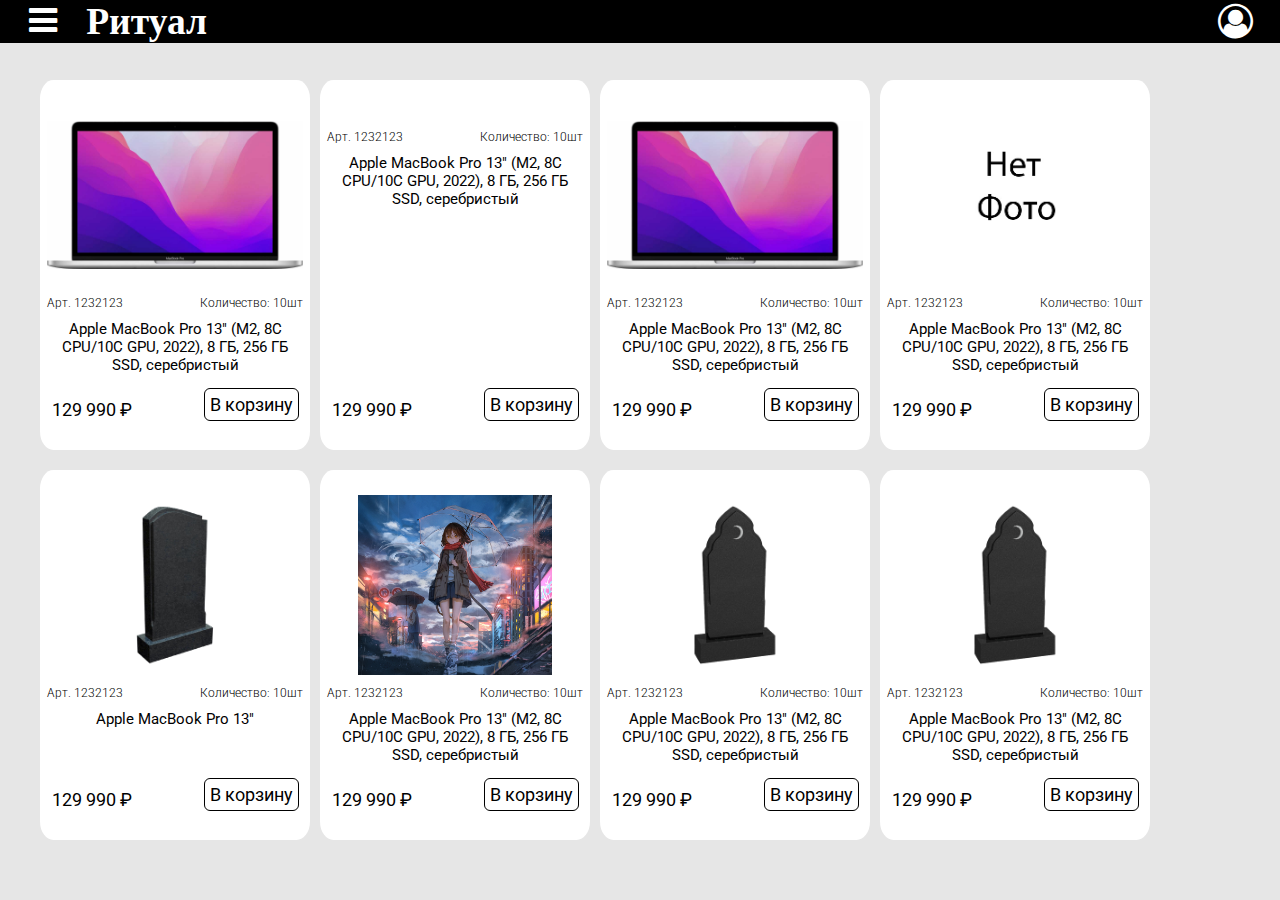
==== catalog.html @ 72fa969b "Add files via upload" ====
<!DOCTYPE html>
<html lang="en">
<head>
    <meta charset="UTF-8">
    <meta http-equiv="X-UA-Compatible" content="IE=edge">
    <meta name="viewport" content="width=device-width, initial-scale=1.0">
    <link rel="stylesheet" href="css/fontello.css">
    <link rel="stylesheet" href="css/style.css">
    <link rel="stylesheet" href="css/style-content.css">
    <title>Document</title>
</head>
<body>
    <section class="top-menu">
        <header class="header">
            <span class="burger icon-menu-1"></span>
            <a href="#" class="header-logo"><h2>Ритуал</h2></a>
            <nav class="nav-menu" opened>
                <ul class="btn-list">
                    <li><button class="btn is-active">Все</button></li>
                    <li><button class="btn">Услуги</button></li>
                    <li><button class="btn">Гробы</button></li>
                    <li><button class="btn">Венки</button></li>
                    <li><button class="btn">Кресты</button></li>
                    <li><button class="btn">Одежда</button></li>
                    <li><button class="btn">Таблички</button></li>
                    <li><button class="btn">Памятники</button></li>
                    <li><button class="btn">Оградки</button></li>
                    <li><button class="btn">Фотопечать</button></li>
                    <li><button class="btn">Товары для кремации</button></li>
                </ul>
            </nav>
            <div class="account">
                <i class="icon-user-circle-o"></i>
            </div>
        </header>
    </section>
    
    
    <section class="content">
        <div class="products">
            <div class="product">
                <div class="product-img">
                    <img src="image/macbook.jpg" alt="">
                </div>
                <p class="product-title">Apple MacBook Pro 13" (M2, 8C CPU/10C GPU, 2022), 8 ГБ, 256 ГБ SSD, серебристый</p>
                <div class="product-info">
                    <p class="product-article">Арт. 1232123</p>
                    <p class="product-count">Количество: 10шт</p>
                </div>
                <div class="buttons">
                    <p class="product-price">129 990 &#8381</p>
                    <button class="btn-more">В корзину</button>
                </div>
            </div>
            <div class="product">
                <div class="product-img">
                    <img src="macbook.jpg" alt="">
                </div>
                <p class="product-title">Apple MacBook Pro 13" (M2, 8C CPU/10C GPU, 2022), 8 ГБ, 256 ГБ SSD, серебристый</p>
                <div class="product-info">
                    <p class="product-article">Арт. 1232123</p>
                    <p class="product-count">Количество: 10шт</p>
                </div>
                <div class="buttons">
                    <p class="product-price">129 990 &#8381</p>
                    <button class="btn-more">В корзину</button>
                </div>
            </div>
            <div class="product">
                <div class="product-img">
                    <img src="image/macbook.jpg" alt="">
                </div>
                <p class="product-title">Apple MacBook Pro 13" (M2, 8C CPU/10C GPU, 2022), 8 ГБ, 256 ГБ SSD, серебристый</p>
                <div class="product-info">
                    <p class="product-article">Арт. 1232123</p>
                    <p class="product-count">Количество: 10шт</p>
                </div>
                <div class="buttons">
                    <p class="product-price">129 990 &#8381</p>
                    <button class="btn-more">В корзину</button>
                </div>
            </div>
            <div class="product">
                <div class="product-img">
                    <img src="image/notfound_Монтажная область 1.jpg" alt="">
                </div>
                <p class="product-title">Apple MacBook Pro 13" (M2, 8C CPU/10C GPU, 2022), 8 ГБ, 256 ГБ SSD, серебристый</p>
                <div class="product-info">
                    <p class="product-article">Арт. 1232123</p>
                    <p class="product-count">Количество: 10шт</p>
                </div>
                <div class="buttons">
                    <p class="product-price">129 990 &#8381</p>
                    <button class="btn-more">В корзину</button>
                </div>
            </div>
            <div class="product">
                <div class="product-img">
                    <img src="image/5.jpeg" alt="">
                </div>
                <p class="product-title">Apple MacBook Pro 13" </p>
                <div class="product-info">
                    <p class="product-article">Арт. 1232123</p>
                    <p class="product-count">Количество: 10шт</p>
                </div>
                <div class="buttons">
                    <p class="product-price">129 990 &#8381</p>
                    <button class="btn-more">В корзину</button>
                </div>
            </div>
            <div class="product">
                <div class="product-img">
                    <img src="image/2.jpg" alt="">
                </div>
                <p class="product-title">Apple MacBook Pro 13" (M2, 8C CPU/10C GPU, 2022), 8 ГБ, 256 ГБ SSD, серебристый</p>
                <div class="product-info">
                    <p class="product-article">Арт. 1232123</p>
                    <p class="product-count">Количество: 10шт</p>
                </div>
                <div class="buttons">
                    <p class="product-price">129 990 &#8381</p>
                    <button class="btn-more">В корзину</button>
                </div>
            </div>
            <div class="product">
                <div class="product-img">
                    <img src="image/3.jpeg" alt="">
                </div>
                <p class="product-title">Apple MacBook Pro 13" (M2, 8C CPU/10C GPU, 2022), 8 ГБ, 256 ГБ SSD, серебристый</p>
                <div class="product-info">
                    <p class="product-article">Арт. 1232123</p>
                    <p class="product-count">Количество: 10шт</p>
                </div>
                <div class="buttons">
                    <p class="product-price">129 990 &#8381</p>
                    <button class="btn-more">В корзину</button>
                </div>
            </div>
            <div class="product">
                <div class="product-img">
                    <img src="image/3.jpeg" alt="">
                </div>
                <p class="product-title">Apple MacBook Pro 13" (M2, 8C CPU/10C GPU, 2022), 8 ГБ, 256 ГБ SSD, серебристый</p>
                <div class="product-info">
                    <p class="product-article">Арт. 1232123</p>
                    <p class="product-count">Количество: 10шт</p>
                </div>
                <div class="buttons">
                    <p class="product-price">129 990 &#8381</p>
                    <button class="btn-more">В корзину</button>
                </div>
            </div>
        </div>
    </section>
    <script src="js/jquery.js"></script>
    <script src="js/menu.js"></script>
</body>
</html>
---- css/fontello.css ----
@font-face {
  font-family: 'fontello';
  src: url('../font/fontello.eot?93477576');
  src: url('../font/fontello.eot?93477576#iefix') format('embedded-opentype'),
       url('../font/fontello.woff2?93477576') format('woff2'),
       url('../font/fontello.woff?93477576') format('woff'),
       url('../font/fontello.ttf?93477576') format('truetype'),
       url('../font/fontello.svg?93477576#fontello') format('svg');
  font-weight: normal;
  font-style: normal;
}
/* Chrome hack: SVG is rendered more smooth in Windozze. 100% magic, uncomment if you need it. */
/* Note, that will break hinting! In other OS-es font will be not as sharp as it could be */
/*
@media screen and (-webkit-min-device-pixel-ratio:0) {
  @font-face {
    font-family: 'fontello';
    src: url('../font/fontello.svg?93477576#fontello') format('svg');
  }
}
*/
[class^="icon-"]:before, [class*=" icon-"]:before {
  font-family: "fontello";
  font-style: normal;
  font-weight: normal;
  speak: never;

  display: inline-block;
  text-decoration: inherit;
  width: 1em;
  margin-right: .2em;
  text-align: center;
  /* opacity: .8; */

  /* For safety - reset parent styles, that can break glyph codes*/
  font-variant: normal;
  text-transform: none;

  /* fix buttons height, for twitter bootstrap */
  line-height: 1em;

  /* Animation center compensation - margins should be symmetric */
  /* remove if not needed */
  margin-left: .2em;

  /* you can be more comfortable with increased icons size */
  /* font-size: 120%; */

  /* Font smoothing. That was taken from TWBS */
  -webkit-font-smoothing: antialiased;
  -moz-osx-font-smoothing: grayscale;

  /* Uncomment for 3D effect */
  /* text-shadow: 1px 1px 1px rgba(127, 127, 127, 0.3); */
}

.icon-phone:before { content: '\e800'; } /* '' */
.icon-location:before { content: '\e801'; } /* '' */
.icon-menu-outline:before { content: '\e802'; } /* '' */
.icon-menu:before { content: '\e803'; } /* '' */
.icon-cancel:before { content: '\e804'; } /* '' */
.icon-heart-empty:before { content: '\e805'; } /* '' */
.icon-menu-1:before { content: '\f0c9'; } /* '' */
.icon-instagram:before { content: '\f16d'; } /* '' */
.icon-user-circle:before { content: '\f2bd'; } /* '' */
.icon-user-circle-o:before { content: '\f2be'; } /* '' */
.icon-facebook-squared:before { content: '\f308'; } /* '' */
---- css/style.css ----
/* оранжевый внешний отспуп, зеленый внутренней отступ, синий площать объекта */

:root {
    --font-size: 20px
}

* {
    box-sizing: border-box;
    padding: 0;
    margin: 0;
}

body {
    margin: 0;
    padding: 0;
}

/* Верхнее меню на сайте */
.top-menu {
    top: 0;
    left: 0;
    width: 100%;
    position: fixed;
    z-index: 50;
    padding: 0 20px;
}

.top-menu::before {
    content: "";
    position: absolute;
    z-index: 2;
    top: 0;
    left: 0;
    width: 100%;
    height: 100%;
    /* background-color: rgba(0, 0, 0, 0.5); */
    background-color: black;
}

.header {
    display: flex;
}

/* Логотип */
.header-logo {
    margin-right: 20px;
    display: flex;
    font-size: calc(var(--font-size) + 5px);
    text-decoration: none;
    color: white;
    position: relative;
    z-index: 2;
}

.header-logo h2 {
    margin: auto 0;
}

.header-logo h2:hover {
    color: #daa520;
}

/* Иконка аккаунта */
.account {
    width: 100%;
    justify-content: flex-end;
    display: flex;
    z-index: 2;
}

.account i {
    margin: auto 0;
    color: white;
    font-size: calc(var(--font-size) + 15px);
}

.account i:hover {
    color: #daa520;
}

.btn-list {
    list-style-type: none;
    display: block;
    width: max-content;
}

li > button {
    background: transparent;
    border: none;
    padding: 12px 12px;
    font-size: var(--font-size);
    color: white;
    width: 100%;
    border-radius: 12px;
    text-align: left;
    margin-top: 5px;
}

button:focus {
    outline: none;
}

button.is-active {
    color: #ffffff;
    box-shadow: 0 0 5px 1px #daa520;
    background-color: #daa520;
}

.burger {
    display: block;
    margin: auto 0;
    font-size: calc(var(--font-size) + 13px);
    color: white;
    z-index: 2;
}

.burger:hover {
    color: #daa520;
}

.header-logo {
    margin: 0 20px;
}

.nav-menu {
    position: fixed;
    margin-top: 43px;
    top: 0;
    left: -100%;
    width: max-content;
    height: 100%;
    /* background-color: darkgray; */
    background-color: black;
    transition: left 0.7s ease-out 0s;
    padding: 12px;
    z-index: 1;
    overflow-y: scroll;
}

.nav-menu.active-menu {
    left: 0;
}

.openmenu {
    overflow: hidden;
}
---- css/style-content.css ----
@import url('https://fonts.googleapis.com/css2?family=EB+Garamond:wght@400;500;600;700;800&display=swap');
@import url('https://fonts.googleapis.com/css2?family=Roboto:wght@100;300;400&display=swap');
/* font-family: 'Roboto', sans-serif; */
@font-face {
    font-family: fast1k;
    src: url(../font/graphclt.ttf);
}

*,
*::before,
*::after {
    box-sizing: border-box;
}

body {
    background-color: #E6E6E6;
}

/* Товары */
.content {
    width: 100%;
    margin-top: 80px;
   
}

.products {
    display: flex;
    flex-wrap: wrap;
    margin-left: auto;
    margin-right: auto;
    align-items: stretch;
    max-width: 100%;
    padding: 0 40px;
}

/* Карточка товара */
.product {
    background-color: white;
    border-radius: 5%;
    display: flex;
    flex-direction: column;
    padding: 25px 7px;
    margin-bottom: 20px;
    margin-right: 10px;
}

.product:hover {
    transform: scale(1.15);
    transition: all 0.3s ease-out 0s;
    box-shadow: 0 0 3px 1px black;
}

/* фото товара */
.product-img {
    order: -2;
    text-align: center;
}

.product-img img {
    height: 180px;
}

img {
    max-width: 100%;
    object-fit: contain;
}

/* Информация о товаре */
.product-info {
    margin-top: 7px;
    display: flex;
    order: -1;
    font-family: 'Roboto', sans-serif;
    font-weight: 300;
    font-size: 12px;
    justify-content: space-between;
}

.product-title {
    margin-top: 10px;
    font-size: 15px;
    font-family: 'Roboto', sans-serif;;
    font-weight: 400;
    text-align: center;
}

.product-price {
    font-family: 'Roboto', sans-serif;
    font-weight: 400;
    font-size: 18px;
}

/* Кнопки товара */
.buttons {
    align-items: flex-end;
    margin: 15px 5px 5px 5px;
    display: flex;
    justify-content: space-between;
    height: 100%;
}

.btn-more {
    background: transparent;
    border: none;
    outline: 1px solid black;
    border-radius: 5px;
    padding: 5px;
    font-family: 'Roboto', sans-serif;
    font-weight: 400;
    font-size: 18px;
}

.btn-more:focus {
    outline: 1px solid black;
}

.btn-more:active {
    outline: 1px solid #daa520;
    color: #daa520;
}

@media (max-width: 768px) {
    .products {
        padding: 0;
        justify-content: center;
    }
    .product {
        width: 90%;
        margin-right: 0;
        display: flex;
        flex-wrap: wrap;
    }

    .product:hover {
        transform: none;
    }

    .product-title {
        order: -2;
        text-align: left;
        margin-bottom: 5px;
    }
    .buttons {
        height: max-content;
    }
    .product-info {
        order: -1;
        width: 100%;
        justify-content: flex-start;
        margin-bottom: 20px;
    }
    .product-article {
        margin-right: 20px;
    }
}

@media (min-width: 768px) {
    .product {
        width: calc(90%/3);
    }
}

@media (min-width: 1000px) {
    .product {
        width: calc(90%/4);
    }
}

@media (min-width: 1500px) {
    .product {
        width: calc(90%/5);
    }
}

@media (min-width: 1856px) {
    .product {
        width: calc(90%/6);
    }
}
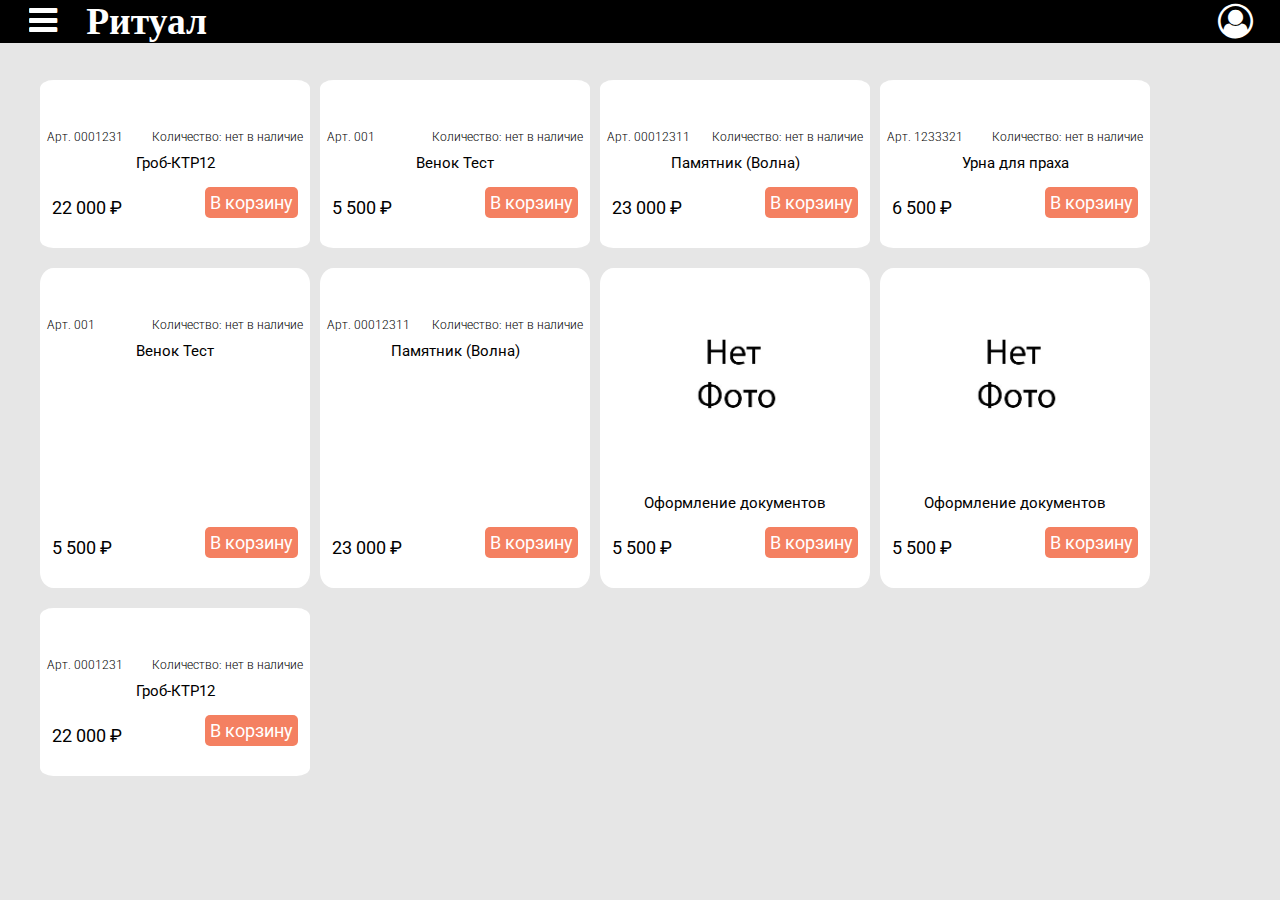
==== commit 75fa0fe4: "Add files via upload" ====
--- a/catalog.html
+++ b/catalog.html
@@ -16,17 +16,17 @@
             <a href="#" class="header-logo"><h2>Ритуал</h2></a>
             <nav class="nav-menu" opened>
                 <ul class="btn-list">
-                    <li><button class="btn is-active">Все</button></li>
-                    <li><button class="btn">Услуги</button></li>
-                    <li><button class="btn">Гробы</button></li>
-                    <li><button class="btn">Венки</button></li>
-                    <li><button class="btn">Кресты</button></li>
-                    <li><button class="btn">Одежда</button></li>
-                    <li><button class="btn">Таблички</button></li>
-                    <li><button class="btn">Памятники</button></li>
-                    <li><button class="btn">Оградки</button></li>
-                    <li><button class="btn">Фотопечать</button></li>
-                    <li><button class="btn">Товары для кремации</button></li>
+                    <li><button class="0 btn is-active" data-filter="0">Все</button></li>
+                    <li><button class="1 btn" data-filter="1">Услуги</button></li>
+                    <li><button class="2 btn" data-filter="2">Гробы</button></li>
+                    <li><button class="3 btn" data-filter="3">Венки</button></li>
+                    <li><button class="4 btn" data-filter="4">Кресты</button></li>
+                    <li><button class="5 btn" data-filter="5">Одежда</button></li>
+                    <li><button class="6 btn" data-filter="6">Таблички</button></li>
+                    <li><button class="7 btn" data-filter="7">Памятники</button></li>
+                    <li><button class="8 btn" data-filter="8">Оградки</button></li>
+                    <li><button class="9 btn" data-filter="9">Фотопечать</button></li>
+                    <li><button class="10 btn" data-filter="10">Товары для кремации</button></li>
                 </ul>
             </nav>
             <div class="account">
@@ -38,115 +38,129 @@
     
     <section class="content">
         <div class="products">
-            <div class="product">
+            <div class="product" data-filter="2">
                 <div class="product-img">
-                    <img src="image/macbook.jpg" alt="">
+                    <img src="image/moysklad/grob.png" alt="">
                 </div>
-                <p class="product-title">Apple MacBook Pro 13" (M2, 8C CPU/10C GPU, 2022), 8 ГБ, 256 ГБ SSD, серебристый</p>
+                <p class="product-title">Гроб-КТР12</p>
                 <div class="product-info">
-                    <p class="product-article">Арт. 1232123</p>
-                    <p class="product-count">Количество: 10шт</p>
+                    <p class="product-article">Арт. 0001231</p>
+                    <p class="product-count">Количество: нет в наличие</p>
                 </div>
                 <div class="buttons">
-                    <p class="product-price">129 990 &#8381</p>
+                    <p class="product-price">22 000 &#8381</p>
                     <button class="btn-more">В корзину</button>
                 </div>
             </div>
-            <div class="product">
+            <div class="product" data-filter="3">
                 <div class="product-img">
-                    <img src="macbook.jpg" alt="">
+                    <img src="image/moysklad/venki.png" alt="">
                 </div>
-                <p class="product-title">Apple MacBook Pro 13" (M2, 8C CPU/10C GPU, 2022), 8 ГБ, 256 ГБ SSD, серебристый</p>
+                <p class="product-title">Венок Тест</p>
                 <div class="product-info">
-                    <p class="product-article">Арт. 1232123</p>
-                    <p class="product-count">Количество: 10шт</p>
+                    <p class="product-article">Арт. 001</p>
+                    <p class="product-count">Количество: нет в наличие</p>
                 </div>
                 <div class="buttons">
-                    <p class="product-price">129 990 &#8381</p>
+                    <p class="product-price">5 500 &#8381</p>
                     <button class="btn-more">В корзину</button>
                 </div>
             </div>
-            <div class="product">
+            <div class="product" data-filter="7">
                 <div class="product-img">
-                    <img src="image/macbook.jpg" alt="">
+                    <img src="image/moysklad/pamitnik.png" alt="">
                 </div>
-                <p class="product-title">Apple MacBook Pro 13" (M2, 8C CPU/10C GPU, 2022), 8 ГБ, 256 ГБ SSD, серебристый</p>
+                <p class="product-title">Памятник (Волна)</p>
                 <div class="product-info">
-                    <p class="product-article">Арт. 1232123</p>
-                    <p class="product-count">Количество: 10шт</p>
+                    <p class="product-article">Арт. 00012311</p>
+                    <p class="product-count">Количество: нет в наличие</p>
                 </div>
                 <div class="buttons">
-                    <p class="product-price">129 990 &#8381</p>
+                    <p class="product-price">23 000 &#8381</p>
                     <button class="btn-more">В корзину</button>
                 </div>
             </div>
-            <div class="product">
+            <div class="product" data-filter="10">
+                <div class="product-img">
+                    <img src="image/moysklad/urna.png" alt="">
+                </div>
+                <p class="product-title">Урна для праха</p>
+                <div class="product-info">
+                    <p class="product-article">Арт. 1233321</p>
+                    <p class="product-count">Количество: нет в наличие</p>
+                </div>
+                <div class="buttons">
+                    <p class="product-price">6 500 &#8381</p>
+                    <button class="btn-more">В корзину</button>
+                </div>
+            </div>
+            <div class="product" data-filter="3">
+                <div class="product-img">
+                    <img src="image/moysklad/venki.png" alt="">
+                </div>
+                <p class="product-title">Венок Тест</p>
+                <div class="product-info">
+                    <p class="product-article">Арт. 001</p>
+                    <p class="product-count">Количество: нет в наличие</p>
+                </div>
+                <div class="buttons">
+                    <p class="product-price">5 500 &#8381</p>
+                    <button class="btn-more">В корзину</button>
+                </div>
+            </div>
+            <div class="product" data-filter="7">
+                <div class="product-img">
+                    <img src="image/moysklad/pamitnik.png" alt="">
+                </div>
+                <p class="product-title">Памятник (Волна)</p>
+                <div class="product-info">
+                    <p class="product-article">Арт. 00012311</p>
+                    <p class="product-count">Количество: нет в наличие</p>
+                </div>
+                <div class="buttons">
+                    <p class="product-price">23 000 &#8381</p>
+                    <button class="btn-more">В корзину</button>
+                </div>
+            </div>
+            <div class="product" data-filter="1">
                 <div class="product-img">
                     <img src="image/notfound_Монтажная область 1.jpg" alt="">
                 </div>
-                <p class="product-title">Apple MacBook Pro 13" (M2, 8C CPU/10C GPU, 2022), 8 ГБ, 256 ГБ SSD, серебристый</p>
+                <p class="product-title">Оформление документов</p>
                 <div class="product-info">
-                    <p class="product-article">Арт. 1232123</p>
-                    <p class="product-count">Количество: 10шт</p>
+                    <p class="product-article"></p>
+                    <p class="product-count"></p>
                 </div>
                 <div class="buttons">
-                    <p class="product-price">129 990 &#8381</p>
+                    <p class="product-price">5 500 &#8381</p>
                     <button class="btn-more">В корзину</button>
                 </div>
             </div>
-            <div class="product">
+            <div class="product" data-filter="1">
                 <div class="product-img">
-                    <img src="image/5.jpeg" alt="">
+                    <img src="image/notfound_Монтажная область 1.jpg" alt="">
                 </div>
-                <p class="product-title">Apple MacBook Pro 13" </p>
+                <p class="product-title">Оформление документов</p>
                 <div class="product-info">
-                    <p class="product-article">Арт. 1232123</p>
-                    <p class="product-count">Количество: 10шт</p>
+                    <p class="product-article"></p>
+                    <p class="product-count"></p>
                 </div>
                 <div class="buttons">
-                    <p class="product-price">129 990 &#8381</p>
+                    <p class="product-price">5 500 &#8381</p>
                     <button class="btn-more">В корзину</button>
                 </div>
             </div>
-            <div class="product">
+            <div class="product" data-filter="2">
                 <div class="product-img">
-                    <img src="image/2.jpg" alt="">
+                    <img src="image/moysklad/grob.png" alt="">
                 </div>
-                <p class="product-title">Apple MacBook Pro 13" (M2, 8C CPU/10C GPU, 2022), 8 ГБ, 256 ГБ SSD, серебристый</p>
+                <p class="product-title">Гроб-КТР12</p>
                 <div class="product-info">
-                    <p class="product-article">Арт. 1232123</p>
-                    <p class="product-count">Количество: 10шт</p>
+                    <p class="product-article">Арт. 0001231</p>
+                    <p class="product-count">Количество: нет в наличие</p>
                 </div>
                 <div class="buttons">
-                    <p class="product-price">129 990 &#8381</p>
-                    <button class="btn-more">В корзину</button>
-                </div>
-            </div>
-            <div class="product">
-                <div class="product-img">
-                    <img src="image/3.jpeg" alt="">
-                </div>
-                <p class="product-title">Apple MacBook Pro 13" (M2, 8C CPU/10C GPU, 2022), 8 ГБ, 256 ГБ SSD, серебристый</p>
-                <div class="product-info">
-                    <p class="product-article">Арт. 1232123</p>
-                    <p class="product-count">Количество: 10шт</p>
-                </div>
-                <div class="buttons">
-                    <p class="product-price">129 990 &#8381</p>
-                    <button class="btn-more">В корзину</button>
-                </div>
-            </div>
-            <div class="product">
-                <div class="product-img">
-                    <img src="image/3.jpeg" alt="">
-                </div>
-                <p class="product-title">Apple MacBook Pro 13" (M2, 8C CPU/10C GPU, 2022), 8 ГБ, 256 ГБ SSD, серебристый</p>
-                <div class="product-info">
-                    <p class="product-article">Арт. 1232123</p>
-                    <p class="product-count">Количество: 10шт</p>
-                </div>
-                <div class="buttons">
-                    <p class="product-price">129 990 &#8381</p>
+                    <p class="product-price">22 000 &#8381</p>
                     <button class="btn-more">В корзину</button>
                 </div>
             </div>
--- a/css/style-content.css
+++ b/css/style-content.css
@@ -21,6 +21,12 @@
     width: 100%;
     margin-top: 80px;
    
+}
+
+.product-not {
+    font-size: 20px;
+    width: 100%;
+    text-align: center;
 }
 
 .products {
@@ -79,7 +85,7 @@
 .product-title {
     margin-top: 10px;
     font-size: 15px;
-    font-family: 'Roboto', sans-serif;;
+    font-family: 'Roboto', sans-serif;
     font-weight: 400;
     text-align: center;
 }
@@ -100,9 +106,11 @@
 }
 
 .btn-more {
-    background: transparent;
+    background-color: #f48061;
+    color: white;
+/*     background: transparent; */
     border: none;
-    outline: 1px solid black;
+    outline: none;
     border-radius: 5px;
     padding: 5px;
     font-family: 'Roboto', sans-serif;
@@ -111,12 +119,12 @@
 }
 
 .btn-more:focus {
-    outline: 1px solid black;
+    outline: none;
 }
 
 .btn-more:active {
-    outline: 1px solid #daa520;
-    color: #daa520;
+    outline: none;
+    color: white;
 }
 
 @media (max-width: 768px) {
@@ -176,4 +184,4 @@
     .product {
         width: calc(90%/6);
     }
-}+}
